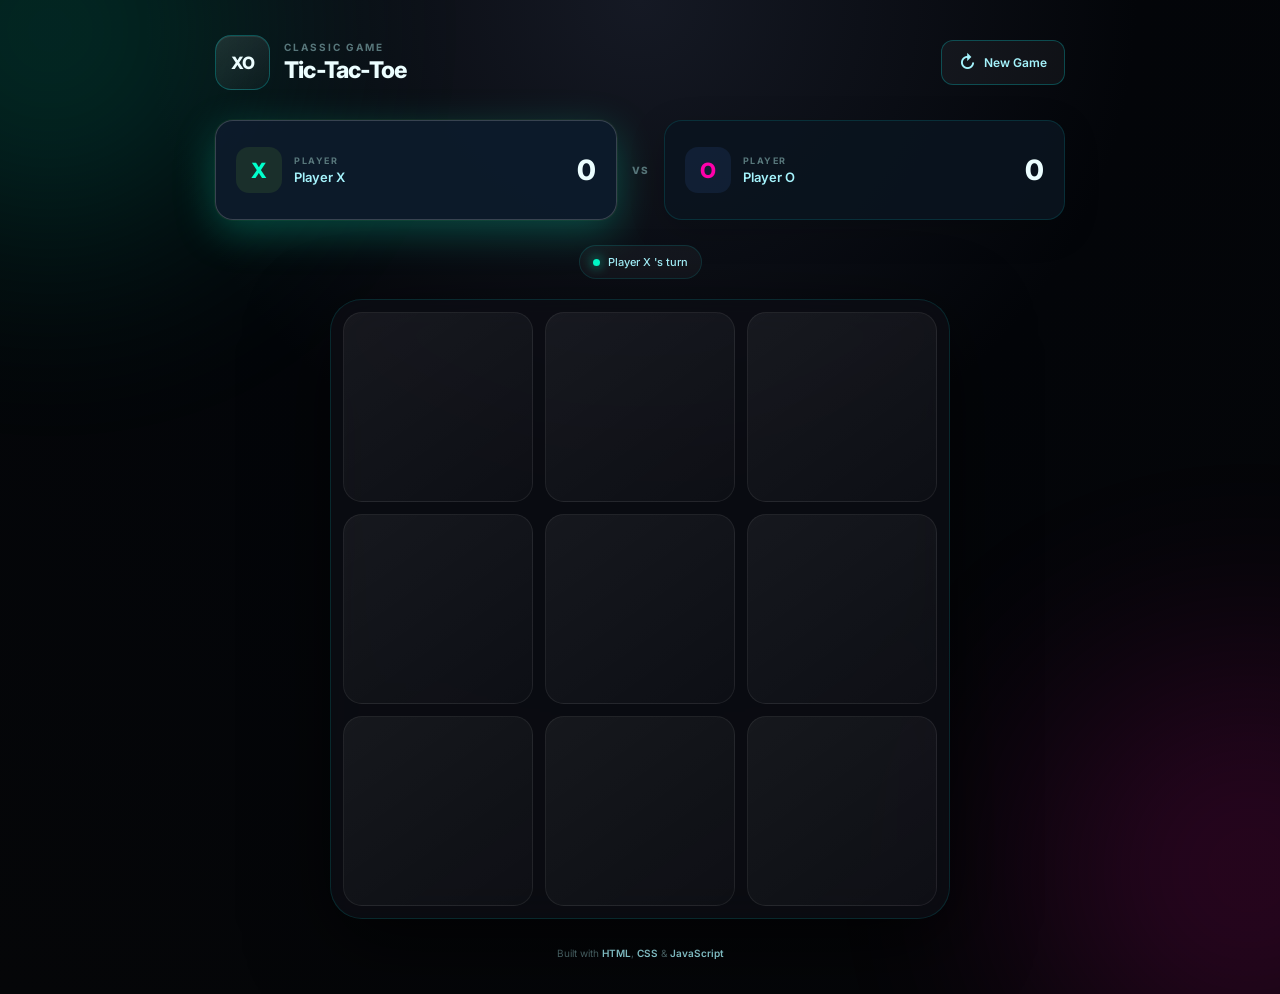
==== public/index.html @ a5826914 "Update project" ====
<!DOCTYPE html>
<html lang="en">

<head>

    <!-- ==========================================================
         Meta
         ========================================================== -->

    <meta charset="UTF-8">

    <meta name="viewport" content="width=device-width, initial-scale=1.0">


    <!-- ==========================================================
         Page Information
         ========================================================== -->

    <title>Tic-Tac-Toe | X O Game</title>

    <meta name="description" content="A modern and interactive Tic-Tac-Toe game built with HTML, CSS and JavaScript.">


    <!-- ==========================================================
         Google Fonts
         ========================================================== -->

    <link rel="preconnect" href="https://fonts.googleapis.com">

    <link rel="preconnect" href="https://fonts.gstatic.com" crossorigin>

    <link href="https://fonts.googleapis.com/css2?family=Inter:wght@400;500;600;700;800&display=swap" rel="stylesheet">


    <!-- ==========================================================
         CSS
         ========================================================== -->

    <link rel="stylesheet" href="style.css">

</head>


<body>


    <!-- ==========================================================
         Background Decoration
         ========================================================== -->

    <div class="background-glow background-glow-one"></div>

    <div class="background-glow background-glow-two"></div>


    <!-- ==========================================================
         Main Game
         ========================================================== -->

    <main class="game-container">


        <!-- ======================================================
             Game Header
             ====================================================== -->

        <header class="game-header">

            <div class="brand">

                <div class="brand-icon">
                    XO
                </div>

                <div class="brand-text">

                    <span class="brand-small">
                        CLASSIC GAME
                    </span>

                    <h1>
                        Tic-Tac-Toe
                    </h1>

                </div>

            </div>


            <button class="new-game-button" id="newGameButton" type="button">

                <span class="button-icon">
                    ↻
                </span>

                New Game

            </button>

        </header>


        <!-- ======================================================
             Score Board
             ====================================================== -->

        <section class="score-board">


            <!-- ==================================================
                 Player X
                 ================================================== -->

            <div class="player-card player-x active" id="playerXCard">

                <div class="player-info">

                    <div class="player-symbol x-symbol">
                        X
                    </div>

                    <div>

                        <span class="player-label">
                            PLAYER
                        </span>

                        <h2>
                            Player X
                        </h2>

                    </div>

                </div>


                <div class="player-score" id="scoreX">
                    0
                </div>

            </div>


            <!-- ==================================================
                 VS
                 ================================================== -->

            <div class="versus">
                VS
            </div>


            <!-- ==================================================
                 Player O
                 ================================================== -->

            <div class="player-card player-o" id="playerOCard">

                <div class="player-info">

                    <div class="player-symbol o-symbol">
                        O
                    </div>

                    <div>

                        <span class="player-label">
                            PLAYER
                        </span>

                        <h2>
                            Player O
                        </h2>

                    </div>

                </div>


                <div class="player-score" id="scoreO">
                    0
                </div>

            </div>

        </section>


        <!-- ======================================================
             Turn Indicator
             ====================================================== -->

        <section class="turn-container">

            <div class="turn-indicator">

                <span class="turn-dot"></span>

                <span>
                    <span id="turnText">Player X</span>
                    's turn
                </span>

            </div>

        </section>


        <!-- ======================================================
             Game Board
             ====================================================== -->

        <section class="game-board" id="gameBoard" aria-label="Tic-Tac-Toe board">

            <button class="cell" data-index="0" type="button" aria-label="Cell 1"></button>

            <button class="cell" data-index="1" type="button" aria-label="Cell 2"></button>

            <button class="cell" data-index="2" type="button" aria-label="Cell 3"></button>


            <button class="cell" data-index="3" type="button" aria-label="Cell 4"></button>

            <button class="cell" data-index="4" type="button" aria-label="Cell 5"></button>

            <button class="cell" data-index="5" type="button" aria-label="Cell 6"></button>


            <button class="cell" data-index="6" type="button" aria-label="Cell 7"></button>

            <button class="cell" data-index="7" type="button" aria-label="Cell 8"></button>

            <button class="cell" data-index="8" type="button" aria-label="Cell 9"></button>

        </section>


        <!-- ======================================================
             Game Result
             ====================================================== -->

        <section class="result-panel" id="resultPanel" aria-live="polite">

            <div class="result-icon" id="resultIcon">
                ✓
            </div>

            <div class="result-content">

                <span class="result-label">
                    GAME OVER
                </span>

                <h2 id="resultTitle">
                    Player X Wins!
                </h2>

                <p id="resultMessage">
                    Great move! Ready for another round?
                </p>

            </div>

            <button class="play-again-button" id="playAgainButton" type="button">
                Play Again
            </button>

        </section>


        <!-- ======================================================
             Footer
             ====================================================== -->

        <footer class="game-footer">

            <p>
                Built with
                <span>HTML</span>,
                <span>CSS</span> &
                <span>JavaScript</span>
            </p>

        </footer>

    </main>


    <!-- ==========================================================
         JavaScript
         ========================================================== -->

    <script src="logic.js"></script>

</body>

</html>
---- public/style.css ----
/* ==============================================================
   THEME SYSTEM
   ============================================================== */

/* ==============================================================
   THEME Cyber Neon
   ============================================================== */

:root {
  --bg-primary: #030509;
  --bg-secondary: #070b12;

  --surface: rgba(10, 20, 31, 0.92);
  --surface-light: rgba(13, 28, 43, 0.96);

  --border: rgba(0, 255, 255, 0.12);
  --border-light: rgba(0, 255, 255, 0.24);

  --text-primary: #ecfeff;
  --text-secondary: #a5f3fc;
  --text-muted: #58777b;

  --x-color: #00ffcc;
  --x-glow: rgba(0, 255, 204, 0.25);

  --o-color: #ff00aa;
  --o-glow: rgba(255, 0, 170, 0.25);

  --accent: #ffffff;
  --success: #00ffcc;

  --radius-sm: 12px;
  --radius-md: 18px;
  --radius-lg: 24px;
  --radius-xl: 32px;

  --shadow: 0 25px 80px rgba(0, 0, 0, 0.6);

  --transition: 0.25s ease;
}

/* ==============================================================
   RESET
   ============================================================== */

* {
  margin: 0;
  padding: 0;

  box-sizing: border-box;
}

/* ==============================================================
   HTML
   ============================================================== */

html {
  scroll-behavior: smooth;
}

/* ==============================================================
   BODY
   ============================================================== */

body {
  min-height: 100vh;

  position: relative;

  display: flex;

  align-items: center;
  justify-content: center;

  padding: 35px 20px;

  overflow-x: hidden;

  background: radial-gradient(
    circle at 50% 0%,
    #151924 0%,
    var(--bg-primary) 42%,
    #050608 100%
  );

  color: var(--text-primary);

  font-family:
    "Inter",
    system-ui,
    -apple-system,
    BlinkMacSystemFont,
    "Segoe UI",
    sans-serif;
}

/* ==============================================================
   BACKGROUND GLOW
   ============================================================== */

.background-glow {
  position: fixed;

  width: 420px;
  height: 420px;

  border-radius: 50%;

  filter: blur(120px);

  opacity: 0.16;

  pointer-events: none;
}

/* ==============================================================
   GLOW ONE
   ============================================================== */

.background-glow-one {
  top: -180px;
  left: -160px;

  background: var(--x-color);
}

/* ==============================================================
   GLOW TWO
   ============================================================== */

.background-glow-two {
  right: -180px;
  bottom: -180px;

  background: var(--o-color);
}

/* ==============================================================
   MAIN CONTAINER
   ============================================================== */

.game-container {
  width: min(100%, 850px);

  position: relative;

  z-index: 1;
}

/* ==============================================================
   GAME HEADER
   ============================================================== */

.game-header {
  display: flex;

  align-items: center;
  justify-content: space-between;

  gap: 20px;

  margin-bottom: 30px;
}

/* ==============================================================
   BRAND
   ============================================================== */

.brand {
  display: flex;

  align-items: center;

  gap: 14px;
}

/* ==============================================================
   BRAND ICON
   ============================================================== */

.brand-icon {
  width: 55px;
  height: 55px;

  display: grid;

  place-items: center;

  border: 1px solid var(--border-light);

  border-radius: 16px;

  background: linear-gradient(
    145deg,
    rgba(255, 255, 255, 0.1),
    rgba(255, 255, 255, 0.025)
  );

  color: var(--text-primary);

  font-size: 17px;
  font-weight: 800;

  letter-spacing: -1px;

  box-shadow: inset 0 1px 0 rgba(255, 255, 255, 0.08);
}

/* ==============================================================
   BRAND TEXT
   ============================================================== */

.brand-small {
  display: block;

  margin-bottom: 3px;

  color: var(--text-muted);

  font-size: 10px;
  font-weight: 700;

  letter-spacing: 2px;
}

.brand h1 {
  color: var(--text-primary);

  font-size: 23px;
  font-weight: 800;

  letter-spacing: -0.8px;
}

/* ==============================================================
   NEW GAME BUTTON
   ============================================================== */

.new-game-button {
  height: 45px;

  display: flex;

  align-items: center;
  justify-content: center;

  gap: 8px;

  padding: 0 17px;

  border: 1px solid var(--border-light);

  border-radius: 12px;

  background: rgba(255, 255, 255, 0.045);

  color: var(--text-secondary);

  font-family: inherit;

  font-size: 12px;
  font-weight: 600;

  cursor: pointer;

  transition: var(--transition);
}

.new-game-button:hover {
  border-color: rgba(255, 255, 255, 0.25);

  background: rgba(255, 255, 255, 0.09);

  color: var(--text-primary);

  transform: translateY(-2px);
}

.button-icon {
  font-size: 18px;

  line-height: 1;
}

/* ==============================================================
   SCORE BOARD
   ============================================================== */

.score-board {
  display: grid;

  grid-template-columns: 1fr auto 1fr;

  align-items: center;

  gap: 15px;

  margin-bottom: 25px;
}

/* ==============================================================
   PLAYER CARD
   ============================================================== */

.player-card {
  min-height: 100px;

  display: flex;

  align-items: center;
  justify-content: space-between;

  gap: 15px;

  padding: 18px 20px;

  border: 1px solid var(--border);

  border-radius: var(--radius-md);

  background: var(--surface);

  box-shadow: 0 10px 35px rgba(0, 0, 0, 0.18);

  transition: var(--transition);
}

/* ==============================================================
   ACTIVE PLAYER
   ============================================================== */

.player-card.active {
  border-color: rgba(255, 255, 255, 0.18);

  background: var(--surface-light);
}

/* ==============================================================
   PLAYER X ACTIVE
   ============================================================== */

.player-x.active {
  box-shadow:
    0 0 0 1px rgba(163, 255, 74, 0.05),
    0 12px 40px var(--x-glow);
}

/* ==============================================================
   PLAYER O ACTIVE
   ============================================================== */

.player-o.active {
  box-shadow:
    0 0 0 1px rgba(79, 140, 255, 0.05),
    0 12px 40px var(--o-glow);
}

/* ==============================================================
   PLAYER INFO
   ============================================================== */

.player-info {
  display: flex;

  align-items: center;

  gap: 12px;
}

/* ==============================================================
   PLAYER SYMBOL
   ============================================================== */

.player-symbol {
  width: 46px;
  height: 46px;

  display: grid;

  place-items: center;

  border-radius: 13px;

  font-size: 21px;
  font-weight: 800;
}

/* ==============================================================
   X SYMBOL
   ============================================================== */

.x-symbol {
  background: rgba(163, 255, 74, 0.09);

  color: var(--x-color);
}

/* ==============================================================
   O SYMBOL
   ============================================================== */

.o-symbol {
  background: rgba(79, 140, 255, 0.1);

  color: var(--o-color);
}

/* ==============================================================
   PLAYER LABEL
   ============================================================== */

.player-label {
  display: block;

  margin-bottom: 3px;

  color: var(--text-muted);

  font-size: 9px;
  font-weight: 700;

  letter-spacing: 1.5px;
}

/* ==============================================================
   PLAYER NAME
   ============================================================== */

.player-card h2 {
  color: var(--text-secondary);

  font-size: 13px;
  font-weight: 600;
}

/* ==============================================================
   PLAYER SCORE
   ============================================================== */

.player-score {
  color: var(--text-primary);

  font-size: 28px;
  font-weight: 800;
}

/* ==============================================================
   VS
   ============================================================== */

.versus {
  color: var(--text-muted);

  font-size: 10px;
  font-weight: 800;

  letter-spacing: 1px;
}

/* ==============================================================
   TURN CONTAINER
   ============================================================== */

.turn-container {
  display: flex;

  justify-content: center;

  margin-bottom: 20px;
}

/* ==============================================================
   TURN INDICATOR
   ============================================================== */

.turn-indicator {
  min-height: 34px;

  display: flex;

  align-items: center;

  gap: 8px;

  padding: 7px 13px;

  border: 1px solid var(--border);

  border-radius: 50px;

  background: rgba(255, 255, 255, 0.035);

  color: var(--text-secondary);

  font-size: 11px;
  font-weight: 500;
}

/* ==============================================================
   TURN DOT
   ============================================================== */

.turn-dot {
  width: 7px;
  height: 7px;

  border-radius: 50%;

  background: var(--x-color);

  box-shadow: 0 0 12px var(--x-color);

  transition: var(--transition);
}

/* ==============================================================
   GAME BOARD
   ============================================================== */

.game-board {
  width: min(100%, 620px);

  margin: 0 auto;

  display: grid;

  grid-template-columns: repeat(3, 1fr);

  gap: 12px;

  padding: 12px;

  border: 1px solid var(--border);

  border-radius: var(--radius-xl);

  background: rgba(12, 14, 20, 0.75);

  box-shadow: var(--shadow);

  backdrop-filter: blur(20px);
}

/* ==============================================================
   CELL
   ============================================================== */

.cell {
  position: relative;

  aspect-ratio: 1;

  display: flex;

  align-items: center;
  justify-content: center;

  border: 1px solid rgba(255, 255, 255, 0.07);

  border-radius: 19px;

  background: linear-gradient(
    145deg,
    rgba(255, 255, 255, 0.055),
    rgba(255, 255, 255, 0.018)
  );

  color: var(--text-primary);

  font-family: inherit;

  font-size: clamp(60px, 10vw, 100px);

  font-weight: 800;

  line-height: 1;

  cursor: pointer;

  transition:
    transform var(--transition),
    background var(--transition),
    border-color var(--transition),
    box-shadow var(--transition);
}

/* ==============================================================
   CELL HOVER
   ============================================================== */

.cell:hover:not(.filled) {
  border-color: rgba(255, 255, 255, 0.18);

  background: linear-gradient(
    145deg,
    rgba(255, 255, 255, 0.09),
    rgba(255, 255, 255, 0.025)
  );

  transform: scale(0.98);
}

/* ==============================================================
   CELL FOCUS
   ============================================================== */

.cell:focus-visible {
  outline: 2px solid white;

  outline-offset: 3px;
}

/* ==============================================================
   X CELL
   ============================================================== */

.cell.x {
  color: var(--x-color);

  text-shadow: 0 0 25px var(--x-glow);
}

/* ==============================================================
   O CELL
   ============================================================== */

.cell.o {
  color: var(--o-color);

  text-shadow: 0 0 25px var(--o-glow);
}

/* ==============================================================
   FILLED CELL
   ============================================================== */

.cell.filled {
  cursor: default;
}

/* ==============================================================
   CELL ANIMATION
   ============================================================== */

.cell.marked {
  animation: markCell 0.22s ease-out;
}

@keyframes markCell {
  0% {
    transform: scale(0.65);

    opacity: 0.2;
  }

  70% {
    transform: scale(1.08);
  }

  100% {
    transform: scale(1);

    opacity: 1;
  }
}

/* ==============================================================
   WINNING CELL
   ============================================================== */

.cell.winner {
  border-color: var(--success);

  background: rgba(255, 255, 255, 0.06);

  color: var(--success) !important;

  box-shadow:
    0 0 30px var(--x-glow),
    inset 0 0 25px rgba(255, 255, 255, 0.04);

  animation: winnerCell 0.75s ease-in-out infinite alternate;
}

@keyframes winnerCell {
  from {
    transform: scale(1);
  }

  to {
    transform: scale(1.035);
  }
}

/* ==============================================================
   RESULT PANEL
   ============================================================== */

.result-panel {
  width: min(100%, 620px);

  margin: 20px auto 0;

  display: none;

  align-items: center;

  gap: 15px;

  padding: 17px 18px;

  border: 1px solid var(--border-light);

  border-radius: var(--radius-md);

  background: linear-gradient(
    145deg,
    rgba(255, 255, 255, 0.065),
    rgba(255, 255, 255, 0.025)
  );

  box-shadow: 0 15px 45px rgba(0, 0, 0, 0.25);

  animation: resultAppear 0.35s ease-out;
}

.result-panel.show {
  display: flex;
}

@keyframes resultAppear {
  from {
    opacity: 0;

    transform: translateY(10px);
  }

  to {
    opacity: 1;

    transform: translateY(0);
  }
}

/* ==============================================================
   RESULT ICON
   ============================================================== */

.result-icon {
  width: 45px;
  height: 45px;

  flex-shrink: 0;

  display: grid;

  place-items: center;

  border-radius: 13px;

  background: rgba(163, 255, 74, 0.1);

  color: var(--x-color);

  font-size: 20px;
  font-weight: 800;
}

/* ==============================================================
   RESULT CONTENT
   ============================================================== */

.result-content {
  flex: 1;
}

.result-label {
  display: block;

  margin-bottom: 3px;

  color: var(--text-muted);

  font-size: 8px;
  font-weight: 700;

  letter-spacing: 1.5px;
}

.result-content h2 {
  margin-bottom: 3px;

  color: var(--text-primary);

  font-size: 16px;
  font-weight: 700;
}

.result-content p {
  color: var(--text-secondary);

  font-size: 10px;
}

/* ==============================================================
   PLAY AGAIN
   ============================================================== */

.play-again-button {
  flex-shrink: 0;

  height: 40px;

  padding: 0 15px;

  border: 0;

  border-radius: 10px;

  background: var(--text-primary);

  color: #090909;

  font-family: inherit;

  font-size: 11px;
  font-weight: 700;

  cursor: pointer;

  transition: var(--transition);
}

.play-again-button:hover {
  transform: translateY(-2px);

  box-shadow: 0 8px 20px rgba(255, 255, 255, 0.12);
}

/* ==============================================================
   FOOTER
   ============================================================== */

.game-footer {
  margin-top: 28px;

  text-align: center;
}

.game-footer p {
  color: var(--text-muted);

  font-size: 10px;
}

.game-footer span {
  color: var(--text-secondary);

  font-weight: 600;
}

/* ==============================================================
   TABLET
   ============================================================== */

@media (max-width: 700px) {
  body {
    padding: 25px 15px;
  }

  .game-header {
    margin-bottom: 22px;
  }

  .score-board {
    gap: 8px;
  }

  .player-card {
    padding: 14px;
  }

  .player-score {
    font-size: 24px;
  }

  .game-board {
    gap: 9px;

    padding: 9px;
  }

  .cell {
    border-radius: 15px;
  }
}

/* ==============================================================
   MOBILE
   ============================================================== */

@media (max-width: 520px) {
  body {
    align-items: flex-start;

    padding: 20px 12px;
  }

  .game-header {
    align-items: flex-start;
  }

  .brand-icon {
    width: 48px;
    height: 48px;

    border-radius: 13px;

    font-size: 15px;
  }

  .brand h1 {
    font-size: 19px;
  }

  .brand-small {
    font-size: 8px;
  }

  .new-game-button {
    height: 40px;

    padding: 0 11px;

    font-size: 10px;
  }

  .button-icon {
    font-size: 16px;
  }

  .score-board {
    grid-template-columns: 1fr 24px 1fr;
  }

  .player-card {
    min-height: 80px;

    padding: 11px;

    border-radius: 14px;
  }

  .player-info {
    gap: 8px;
  }

  .player-symbol {
    width: 35px;
    height: 35px;

    border-radius: 10px;

    font-size: 16px;
  }

  .player-label {
    font-size: 7px;

    letter-spacing: 1px;
  }

  .player-card h2 {
    font-size: 10px;
  }

  .player-score {
    font-size: 20px;
  }

  .versus {
    font-size: 8px;
  }

  .turn-container {
    margin-bottom: 14px;
  }

  .game-board {
    gap: 7px;

    padding: 7px;

    border-radius: 22px;
  }

  .cell {
    border-radius: 12px;

    font-size: clamp(50px, 18vw, 75px);
  }

  .result-panel {
    flex-wrap: wrap;

    padding: 14px;
  }

  .result-content {
    min-width: calc(100% - 60px);
  }

  .play-again-button {
    width: 100%;
  }
}

/* ==============================================================
   SMALL MOBILE
   ============================================================== */

@media (max-width: 360px) {
  body {
    padding: 15px 8px;
  }

  .new-game-button {
    padding: 0 9px;
  }

  .new-game-button {
    font-size: 0;
  }

  .button-icon {
    font-size: 19px;
  }

  .player-card {
    padding: 9px;
  }

  .player-symbol {
    width: 31px;
    height: 31px;
  }

  .player-card h2 {
    font-size: 9px;
  }

  .player-score {
    font-size: 18px;
  }
}
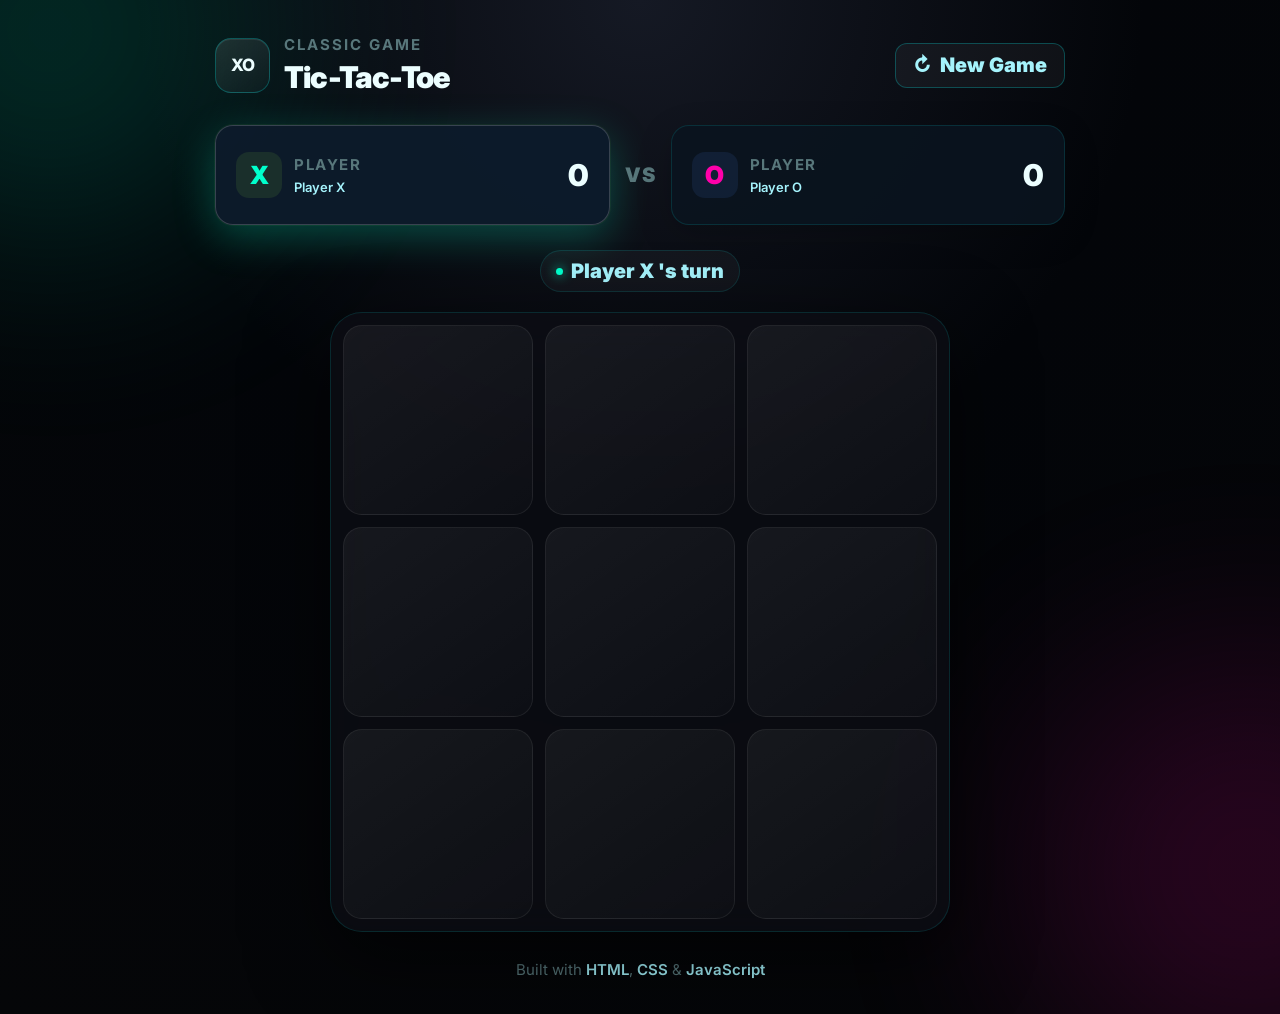
==== commit e3d4aca0: "Update Complate Project" ====
--- a/public/index.html
+++ b/public/index.html
@@ -6,25 +6,39 @@
     <!-- ==========================================================
          Meta
          ========================================================== -->
-
     <meta charset="UTF-8">
 
     <meta name="viewport" content="width=device-width, initial-scale=1.0">
 
+    <meta http-equiv="X-UA-Compatible" content="IE=edge">
+
 
     <!-- ==========================================================
          Page Information
          ========================================================== -->
-
     <title>Tic-Tac-Toe | X O Game</title>
 
-    <meta name="description" content="A modern and interactive Tic-Tac-Toe game built with HTML, CSS and JavaScript.">
+    <meta name="description"
+        content="Play Tic-Tac-Toe online! Enjoy a modern, interactive X and O game built with HTML, CSS, and JavaScript. Challenge your friends and test your strategy.">
+
+    <meta name="keywords" content="Tic Tac Toe, X O Game, XO Game, Online Game, JavaScript Game, HTML CSS JavaScript">
+
+    <meta name="author" content="Mohamed Alwani">
+
+    <meta name="robots" content="index, follow">
+
+
+    <!-- ==========================================================
+         Theme Color
+         ========================================================== -->
+    <meta name="theme-color" content="#0f172a">
+
+    <meta name="color-scheme" content="dark light">
 
 
     <!-- ==========================================================
          Google Fonts
          ========================================================== -->
-
     <link rel="preconnect" href="https://fonts.googleapis.com">
 
     <link rel="preconnect" href="https://fonts.gstatic.com" crossorigin>
@@ -33,9 +47,41 @@
 
 
     <!-- ==========================================================
+         Favicon
+         ========================================================== -->
+    <link rel="icon" type="image/png" href="image_page.png">
+
+    <link rel="apple-touch-icon" href="assets/apple-touch-icon.png">
+
+
+    <!-- ==========================================================
+         Open Graph (Social Media)
+         ========================================================== -->
+    <meta property="og:type" content="website">
+
+    <meta property="og:title" content="Tic-Tac-Toe | X O Game">
+
+    <meta property="og:description"
+        content="Play the classic Tic-Tac-Toe game with a modern design. Challenge your friends and enjoy the game!">
+
+    <meta property="og:image" content="assets/og-image.png">
+
+
+    <!-- ==========================================================
+         Twitter Card
+         ========================================================== -->
+    <meta name="twitter:card" content="summary_large_image">
+
+    <meta name="twitter:title" content="Tic-Tac-Toe | X O Game">
+
+    <meta name="twitter:description" content="Enjoy a modern and interactive Tic-Tac-Toe game.">
+
+    <meta name="twitter:image" content="assets/og-image.png">
+
+
+    <!-- ==========================================================
          CSS
          ========================================================== -->
-
     <link rel="stylesheet" href="style.css">
 
 </head>
@@ -43,27 +89,33 @@
 
 <body>
 
-
     <!-- ==========================================================
          Background Decoration
          ========================================================== -->
-
     <div class="background-glow background-glow-one"></div>
 
     <div class="background-glow background-glow-two"></div>
 
 
+
+
+
+    <!-- /////////////////////////////////////////////////////////////////////////////////////////////////////////////////////////// -->
+    <!-- /////////////////////////////////////////////////////////////////////////////////////////////////////////////////////////// -->
+    <!-- /////////////////////////////////////////////////////////////////////////////////////////////////////////////////////////// -->
+    <!-- /////////////////////////////////////////////////////////////////////////////////////////////////////////////////////////// -->
+    <!-- /////////////////////////////////////////////////////////////////////////////////////////////////////////////////////////// -->
+
+
+
+
+
     <!-- ==========================================================
          Main Game
          ========================================================== -->
-
     <main class="game-container">
 
-
-        <!-- ======================================================
-             Game Header
-             ====================================================== -->
-
+        <!-- Game Header -->
         <header class="game-header">
 
             <div class="brand">
@@ -87,6 +139,7 @@
             </div>
 
 
+
             <button class="new-game-button" id="newGameButton" type="button">
 
                 <span class="button-icon">
@@ -100,17 +153,17 @@
         </header>
 
 
-        <!-- ======================================================
-             Score Board
-             ====================================================== -->
-
+
+        <!-- ////////////////////////////////////////////////////////////////////////////////////////////////////// -->
+        <!-- ////////////////////////////////////////////////////////////////////////////////////////////////////// -->
+        <!-- ////////////////////////////////////////////////////////////////////////////////////////////////////// -->
+
+
+
+        <!-- Score Board -->
         <section class="score-board">
 
-
-            <!-- ==================================================
-                 Player X
-                 ================================================== -->
-
+            <!-- Player X -->
             <div class="player-card player-x active" id="playerXCard">
 
                 <div class="player-info">
@@ -141,19 +194,13 @@
             </div>
 
 
-            <!-- ==================================================
-                 VS
-                 ================================================== -->
-
+            <!-- VS -->
             <div class="versus">
                 VS
             </div>
 
 
-            <!-- ==================================================
-                 Player O
-                 ================================================== -->
-
+            <!-- Player O -->
             <div class="player-card player-o" id="playerOCard">
 
                 <div class="player-info">
@@ -186,10 +233,14 @@
         </section>
 
 
-        <!-- ======================================================
-             Turn Indicator
-             ====================================================== -->
-
+
+        <!-- ////////////////////////////////////////////////////////////////////////////////////////////////////// -->
+        <!-- ////////////////////////////////////////////////////////////////////////////////////////////////////// -->
+        <!-- ////////////////////////////////////////////////////////////////////////////////////////////////////// -->
+
+
+
+        <!-- Turn Indicator -->
         <section class="turn-container">
 
             <div class="turn-indicator">
@@ -206,10 +257,14 @@
         </section>
 
 
-        <!-- ======================================================
-             Game Board
-             ====================================================== -->
-
+
+        <!-- ////////////////////////////////////////////////////////////////////////////////////////////////////// -->
+        <!-- ////////////////////////////////////////////////////////////////////////////////////////////////////// -->
+        <!-- ////////////////////////////////////////////////////////////////////////////////////////////////////// -->
+
+
+
+        <!-- Game Board -->
         <section class="game-board" id="gameBoard" aria-label="Tic-Tac-Toe board">
 
             <button class="cell" data-index="0" type="button" aria-label="Cell 1"></button>
@@ -235,10 +290,14 @@
         </section>
 
 
-        <!-- ======================================================
-             Game Result
-             ====================================================== -->
-
+
+        <!-- ////////////////////////////////////////////////////////////////////////////////////////////////////// -->
+        <!-- ////////////////////////////////////////////////////////////////////////////////////////////////////// -->
+        <!-- ////////////////////////////////////////////////////////////////////////////////////////////////////// -->
+
+
+
+        <!-- Game Result -->
         <section class="result-panel" id="resultPanel" aria-live="polite">
 
             <div class="result-icon" id="resultIcon">
@@ -268,10 +327,14 @@
         </section>
 
 
-        <!-- ======================================================
-             Footer
-             ====================================================== -->
-
+
+        <!-- ////////////////////////////////////////////////////////////////////////////////////////////////////// -->
+        <!-- ////////////////////////////////////////////////////////////////////////////////////////////////////// -->
+        <!-- ////////////////////////////////////////////////////////////////////////////////////////////////////// -->
+
+
+
+        <!-- Footer -->
         <footer class="game-footer">
 
             <p>
@@ -286,11 +349,23 @@
     </main>
 
 
+
+
+
+    <!-- /////////////////////////////////////////////////////////////////////////////////////////////////////////////////////////// -->
+    <!-- /////////////////////////////////////////////////////////////////////////////////////////////////////////////////////////// -->
+    <!-- /////////////////////////////////////////////////////////////////////////////////////////////////////////////////////////// -->
+    <!-- /////////////////////////////////////////////////////////////////////////////////////////////////////////////////////////// -->
+    <!-- /////////////////////////////////////////////////////////////////////////////////////////////////////////////////////////// -->
+
+
+
+
+
     <!-- ==========================================================
          JavaScript
          ========================================================== -->
-
-    <script src="logic.js"></script>
+    <script src="main.js"></script>
 
 </body>
 
--- a/public/style.css
+++ b/public/style.css
@@ -1,11 +1,6 @@
-/* ==============================================================
-   THEME SYSTEM
-   ============================================================== */
-
 /* ==============================================================
    THEME Cyber Neon
    ============================================================== */
-
 :root {
   --bg-primary: #030509;
   --bg-secondary: #070b12;
@@ -40,14 +35,42 @@
 }
 
 /* ==============================================================
-   RESET
-   ============================================================== */
-
+   CUSTOM SCROLLBAR - Cyber Neon
+   ============================================================== */
+::-webkit-scrollbar {
+  width: 8px;
+}
+
+::-webkit-scrollbar-track {
+  background: var(--bg-primary);
+  border-left: 1px solid var(--border);
+}
+
+::-webkit-scrollbar-thumb {
+  background: linear-gradient(180deg, var(--x-color), var(--o-color));
+
+  border: 2px solid var(--bg-primary);
+  border-radius: 50px;
+
+  box-shadow: 0 0 10px var(--x-glow);
+}
+
+::-webkit-scrollbar-thumb:hover {
+  background: var(--x-color);
+  box-shadow:
+    0 0 10px var(--x-color),
+    0 0 20px var(--x-glow);
+}
+
+/* ==============================================================
+RESET
+============================================================== */
 * {
   margin: 0;
   padding: 0;
 
   box-sizing: border-box;
+  scrollbar-color: var(--x-color) var(--bg-primary);
 }
 
 /* ==============================================================
@@ -97,7 +120,6 @@
 /* ==============================================================
    BACKGROUND GLOW
    ============================================================== */
-
 .background-glow {
   position: fixed;
 
@@ -213,11 +235,11 @@
 .brand-small {
   display: block;
 
-  margin-bottom: 3px;
+  margin-bottom: 5px;
 
   color: var(--text-muted);
 
-  font-size: 10px;
+  font-size: 15px;
   font-weight: 700;
 
   letter-spacing: 2px;
@@ -226,8 +248,8 @@
 .brand h1 {
   color: var(--text-primary);
 
-  font-size: 23px;
-  font-weight: 800;
+  font-size: 30px;
+  font-weight: 900;
 
   letter-spacing: -0.8px;
 }
@@ -258,8 +280,8 @@
 
   font-family: inherit;
 
-  font-size: 12px;
-  font-weight: 600;
+  font-size: 20px;
+  font-weight: 900;
 
   cursor: pointer;
 
@@ -277,7 +299,7 @@
 }
 
 .button-icon {
-  font-size: 18px;
+  font-size: 20px;
 
   line-height: 1;
 }
@@ -301,7 +323,6 @@
 /* ==============================================================
    PLAYER CARD
    ============================================================== */
-
 .player-card {
   min-height: 100px;
 
@@ -381,8 +402,8 @@
 
   border-radius: 13px;
 
-  font-size: 21px;
-  font-weight: 800;
+  font-size: 25px;
+  font-weight: 900;
 }
 
 /* ==============================================================
@@ -412,11 +433,11 @@
 .player-label {
   display: block;
 
-  margin-bottom: 3px;
+  margin-bottom: 5px;
 
   color: var(--text-muted);
 
-  font-size: 9px;
+  font-size: 15px;
   font-weight: 700;
 
   letter-spacing: 1.5px;
@@ -440,8 +461,8 @@
 .player-score {
   color: var(--text-primary);
 
-  font-size: 28px;
-  font-weight: 800;
+  font-size: 30px;
+  font-weight: 900;
 }
 
 /* ==============================================================
@@ -451,8 +472,8 @@
 .versus {
   color: var(--text-muted);
 
-  font-size: 10px;
-  font-weight: 800;
+  font-size: 20px;
+  font-weight: 900;
 
   letter-spacing: 1px;
 }
@@ -482,7 +503,7 @@
 
   gap: 8px;
 
-  padding: 7px 13px;
+  padding: 8px 15px;
 
   border: 1px solid var(--border);
 
@@ -492,8 +513,8 @@
 
   color: var(--text-secondary);
 
-  font-size: 11px;
-  font-weight: 500;
+  font-size: 20px;
+  font-weight: 900;
 }
 
 /* ==============================================================
@@ -850,7 +871,7 @@
 .game-footer p {
   color: var(--text-muted);
 
-  font-size: 10px;
+  font-size: 15px;
 }
 
 .game-footer span {
